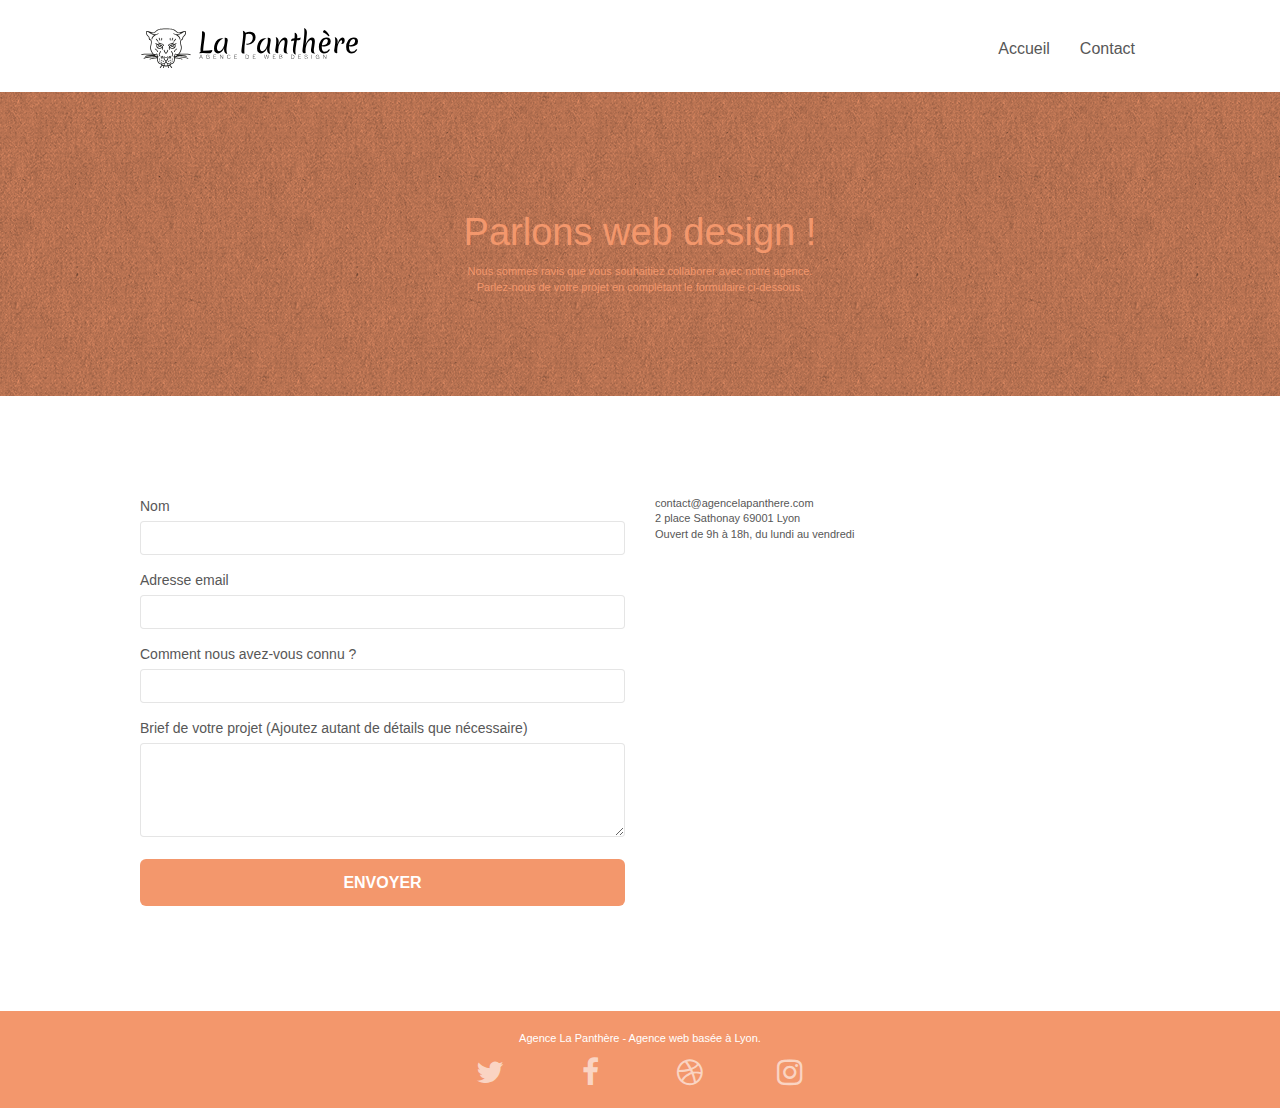
==== contact.html @ 91e783d3 "renamed page2 to contact, removed hidden text" ====
<!doctype html>
<html lang="fr">

<head>
	<meta charset="utf-8">
	<meta name="description"
		content="Page de contact de l'agence de web design La Panthère - Venez nous parler de votre projet !">
	<meta name="viewport" content="width=device-width, initial-scale=1.0, viewport-fit=cover">
	<link rel="shortcut icon" type="image/png" href="favicon.jpg">

	<link rel="stylesheet" type="text/css" href="./css/bootstrap.css">
	<link rel="stylesheet" type="text/css" href="style.css">
	<link rel="stylesheet" type="text/css" href="./css/font-awesome.css">
	<link rel="stylesheet" type="text/css" href="./css/et-line.css">


	<script src="./js/jquery-2.1.0.js"></script>
	<script src="./js/bootstrap.js"></script>
	<script src="./js/blocs.js"></script>
	<script src="./js/jqBootstrapValidation.js"></script>
	<script src="./js/formHandler.js"></script>
	<title>La Panthère - Contact</title>


	<!-- Analytics -->

	<!-- Analytics END -->

</head>

<body>
	<!-- Principal conteneur -->
	<div class="page-container">

		<!-- bloc-0 -->
		<header class="bloc bgc-white l-bloc " id="bloc-0">
			<div class="container bloc-sm">
				<nav class="navbar row">
					<div class="navbar-header">
						<a class="navbar-brand" href="index.html"><img src="img/agence-la-panthere-monochrome.svg"
								alt="atlanta web design logo" height="40" /></a>
						<button id="nav-toggle" type="button" class="ui-navbar-toggle navbar-toggle"
							data-toggle="collapse" data-target=".navbar-1">
							<span class="sr-only">Toggle navigation</span><span class="icon-bar"></span><span
								class="icon-bar"></span><span class="icon-bar"></span>
						</button>
					</div>
					<div class="collapse navbar-collapse navbar-1 special-dropdown-nav">
						<ul class="site-navigation nav navbar-nav">
							<li>
								<a href="index.html">Accueil</a>
							</li>
							<li>
							</li>
							<li>
								<a href="contact.html"> Contact</a>
							</li>
						</ul>
					</div>
				</nav>
			</div>
		</header>
		<!-- bloc-0 END -->

		<!-- bloc-6 -->
		<div class="bloc bg-dots-bg bg-repeat bgc-atomic-tangerine d-bloc bloc-bg-texture texture-paper" id="bloc-6">
			<div class="container bloc-lg">
				<div class="row">
					<div class="col-sm-12">
						<h1 class="text-center hero-bloc-text tc-white">
							Parlons web design !
						</h1>
						<p class="text-center mg-lg tc-white tight-width-whitespace">
							Nous sommes ravis que vous souhaitiez collaborer avec notre agence.<br>
							Parlez-nous de votre projet en complétant le formulaire ci-dessous.
						</p>
					</div>
				</div>
			</div>
		</div>
		<!-- bloc-6 END -->

		<!-- bloc-7 -->
		<div class="bloc bgc-white l-bloc" id="bloc-7">
			<div class="container bloc-lg">
				<div class="row">
					<div class="col-sm-6">
						<form id="form_1" novalidate success-msg="Your message has been sent."
							fail-msg="Sorry it seems that our mail server is not responding, Sorry for the inconvenience!">
							<div class="form-group">
								<label for="name">
									Nom
								</label>
								<input id="name" class="form-control" required />
							</div>
							<div class="form-group">
								<label for="email">
									Adresse email
								</label>
								<input id="email" class="form-control" type="email" required />
							</div>
							<div class="form-group">
								<label for="input_504">
									Comment nous avez-vous connu ?
								</label>
								<input class="form-control" type="email" required id="input_504" />
							</div>
							<div class="form-group">
								<label for="message">
									Brief de votre projet (Ajoutez autant de détails que nécessaire)<br>
								</label><textarea id="message" class="form-control" rows="4" cols="50"
									required></textarea>
							</div>
							<button class="bloc-button btn btn-lg btn-block cta-hero btn-atomic-tangerine"
								type="submit">
								Envoyer
							</button>
						</form>
					</div>
					<div class="col-sm-6">
						<p>
							contact@agencelapanthere.com<br>2 place Sathonay 69001 Lyon<br>Ouvert de 9h à 18h, du lundi
							au vendredi<br>
						</p>
					</div>
				</div>
			</div>
		</div>
		<!-- bloc-7 END -->

		<!-- ScrollToTop Button -->
		<a class="bloc-button btn btn-d scrollToTop" onclick="scrollToTarget('1')"><span
				class="fa fa-chevron-up"></span></a>
		<!-- ScrollToTop Button END-->


		<!-- Footer - bloc-8 -->
		<footer class="bloc bgc-atomic-tangerine d-bloc" id="bloc-8">
			<div class="container bloc-sm">
				<div class="row">
					<div class="col-sm-12">
						<p class="text-center white">
							Agence La Panthère - Agence web basée à Lyon.<br>
						</p>
						<nav class="row row-no-gutters social">
							<div class="col-sm-3">
								<div class="text-center">
									<a class="social" href="index.html" aria-label="Lien vers la page Twitter"><span
											class="fa fa-twitter icon-md"></span></a>
								</div>
							</div>
							<div class="col-sm-3">
								<div class="text-center">
									<a class="social" href="index.html" aria-label="Lien vers la page Facebook"><span
											class="fa fa-facebook icon-md"></span></a>
								</div>
							</div>
							<div class="col-sm-3">
								<div class="text-center">
									<a class="social" href="index.html" aria-label="Lien vers la page Dribble"><span
											class="fa fa-dribbble icon-md"></span></a>
								</div>
							</div>
							<div class="col-sm-3">
								<div class="text-center">
									<a class="social" href="index.html" aria-label="Lien vers la page Instagram"><span
											class="fa fa-instagram icon-md"></span></a>
								</div>
							</div>
						</nav>
					</div>
				</div>
			</div>
		</footer>
		<!-- Footer - bloc-8 END -->

	</div>
	<!-- Principal conteneur END -->


</body>

</html>
---- style.css ----
body {
    margin: 0;
    padding: 0;
    background: #FFF;
    overflow-x: hidden;
    -webkit-font-smoothing: antialiased;
    -moz-osx-font-smoothing: grayscale;
}

a,
button {
    transition: all .3s ease-in-out;
    outline: none!important;
}

a:hover {
    text-decoration: none;
    cursor: pointer;
}

#page-loading-blocs-notifaction {
    position: fixed;
    top: 0;
    bottom: 0;
    width: 100%;
    z-index: 100000;
    background: #FFFFFF url("img/pageload-spinner.gif") no-repeat center center;
}

.bloc {
    width: 100%;
    clear: both;
    background: 50% 50% no-repeat;
    padding: 0 50px;
    -webkit-background-size: cover;
    -moz-background-size: cover;
    -o-background-size: cover;
    background-size: cover;
    position: relative;
}

.bloc .container {
    padding-left: 0;
    padding-right: 0;
}

.bloc-lg {
    padding: 100px 50px;
}

.bloc-md {
    padding: 50px;
}

.bloc-sm {
    padding: 20px 50px;
}

.bg-center,
.bg-l-edge,
.bg-r-edge,
.bg-t-edge,
.bg-b-edge,
.bg-tl-edge,
.bg-bl-edge,
.bg-tr-edge,
.bg-br-edge,
.bg-repeat {
    -webkit-background-size: auto!important;
    -moz-background-size: auto!important;
    -o-background-size: auto!important;
    background-size: auto!important;
}

.bg-repeat {
    background: repeat;
}

.bg-t-edge {
    background: top no-repeat;
}

.bloc-bg-texture::before {
    content: "";
    background-size: 2px 2px;
    position: absolute;
    top: 0;
    bottom: 0;
    left: 0;
    right: 0;
}

.texture-paper::before {
    background: url("img/texture-paper.png");
    background-size: 280px 280px;
}

.b-parallax {
    background-attachment: fixed;
}

.d-bloc {
    color: rgba(255, 255, 255, .7);
}

.d-bloc button:hover {
    color: rgba(255, 255, 255, .9);
}

.d-bloc .icon-round,
.d-bloc .icon-square,
.d-bloc .icon-rounded,
.d-bloc .icon-semi-rounded-a,
.d-bloc .icon-semi-rounded-b {
    border-color: rgba(255, 255, 255, .9);
}

.d-bloc .divider-h span {
    border-color: rgba(255, 255, 255, .2);
}

.d-bloc .a-btn,
.d-bloc .navbar a,
.d-bloc .navbar-brand,
.d-bloc a .icon-sm,
.d-bloc a .icon-md,
.d-bloc a .icon-lg,
.d-bloc a .icon-xl,
.d-bloc h1 a,
.d-bloc h2 a,
.d-bloc h3 a,
.d-bloc h4 a,
.d-bloc h5 a,
.d-bloc h6 a,
.d-bloc p a {
    color: rgba(255, 255, 255, .6);
}

.d-bloc .a-btn:hover,
.d-bloc .navbar a:hover,
.d-bloc .navbar-brand:hover,
.d-bloc a:hover .icon-sm,
.d-bloc a:hover .icon-md,
.d-bloc a:hover .icon-lg,
.d-bloc a:hover .icon-xl,
.d-bloc h1 a:hover,
.d-bloc h2 a:hover,
.d-bloc h3 a:hover,
.d-bloc h4 a:hover,
.d-bloc h5 a:hover,
.d-bloc h6 a:hover,
.d-bloc p a:hover {
    color: rgba(255, 255, 255, 1);
}

.d-bloc .navbar-toggle .icon-bar {
    background: rgba(255, 255, 255, 1);
}

.d-bloc .btn-wire,
.d-bloc .btn-wire:hover {
    color: rgba(255, 255, 255, 1);
    border-color: rgba(255, 255, 255, 1);
}

.d-bloc .panel {
    color: rgba(0, 0, 0, .5);
}

.d-bloc .panel button:hover {
    color: rgba(0, 0, 0, .7);
}

.d-bloc .panel icon {
    border-color: rgba(0, 0, 0, .7);
}

.d-bloc .panel .divider-h span {
    border-color: rgba(0, 0, 0, .1);
}

.d-bloc .panel .a-btn {
    color: rgba(0, 0, 0, .6);
}

.d-bloc .panel .a-btn:hover {
    color: rgba(0, 0, 0, 1);
}

.d-bloc .panel .btn-wire,
.d-bloc .panel .btn-wire:hover {
    color: rgba(0, 0, 0, .7);
    border-color: rgba(0, 0, 0, .3);
}

.d-bloc .panel,
.l-bloc {
    color: rgba(0, 0, 0, .5);
}

.d-bloc .panel button:hover,
.l-bloc button:hover {
    color: rgba(0, 0, 0, .7);
}

.l-bloc .icon-round,
.l-bloc .icon-square,
.l-bloc .icon-rounded,
.l-bloc .icon-semi-rounded-a,
.l-bloc .icon-semi-rounded-b {
    border-color: rgba(0, 0, 0, .7);
}

.d-bloc .panel .divider-h span,
.l-bloc .divider-h span {
    border-color: rgba(0, 0, 0, .1);
}

.d-bloc .panel .a-btn,
.l-bloc .a-btn,
.l-bloc .navbar a,
.l-bloc .navbar-brand,
.l-bloc a .icon-sm,
.l-bloc a .icon-md,
.l-bloc a .icon-lg,
.l-bloc a .icon-xl,
.l-bloc h1 a,
.l-bloc h2 a,
.l-bloc h3 a,
.l-bloc h4 a,
.l-bloc h5 a,
.l-bloc h6 a,
.l-bloc p a {
    color: rgba(0, 0, 0, .6);
}

.d-bloc .panel .a-btn:hover,
.l-bloc .a-btn:hover,
.l-bloc .navbar a:hover,
.l-bloc .navbar-brand:hover,
.l-bloc a:hover .icon-sm,
.l-bloc a:hover .icon-md,
.l-bloc a:hover .icon-lg,
.l-bloc a:hover .icon-xl,
.l-bloc h1 a:hover,
.l-bloc h2 a:hover,
.l-bloc h3 a:hover,
.l-bloc h4 a:hover,
.l-bloc h5 a:hover,
.l-bloc h6 a:hover,
.l-bloc p a:hover {
    color: rgba(0, 0, 0, 1);
}

.l-bloc .navbar-toggle .icon-bar {
    color: rgba(0, 0, 0, .6);
}

.d-bloc .panel .btn-wire,
.d-bloc .panel .btn-wire:hover,
.l-bloc .btn-wire,
.l-bloc .btn-wire:hover {
    color: rgba(0, 0, 0, .7);
    border-color: rgba(0, 0, 0, .3);
}

.voffset {
    margin-top: 30px;
}

.voffset-lg {
    margin-top: 80px;
}

.row-no-gutters {
    margin-right: 0;
    margin-left: 0;
}

.row.row-no-gutters > [class^="col-"],
.row.row-no-gutters > [class*=" col-"] {
    padding-right: 0;
    padding-left: 0;
}

#bloc-1-hero h1 {
    font-size: 32px;
}

.navbar {
    margin-bottom: 0;
    z-index: 1;
}

.navbar-brand {
    height: auto;
    padding: 3px 15px;
    font-size: 25px;
    font-weight: normal;
    font-weight: 600;
    line-height: 44px;
}

.navbar-brand img {
    max-height: 200px;
    margin: 0 5px 0 0;
    display: inline;
}

.navbar-brand img[src$=svg] {
    min-width: 100px;
}

.nav-center .navbar-brand img {
    margin: 0;
}

.navbar .nav {
    padding-top: 2px;
    margin-right: -16px;
    float: right;
    z-index: 1;
}

.nav > li {
    float: left;
    margin-top: 4px;
    font-size: 16px;
}

.navbar-nav .open .dropdown-menu > li > a {
    text-align: inherit;
}

.nav > li a:hover,
.nav > li a:focus {
    background: transparent;
}

.navbar-toggle {
    margin: 10px 10px 0 0;
    border: 0px;
}

.navbar-toggle:hover {
    background: transparent!important;
}

.navbar-toggle .icon-bar {
    background-color: rgba(0, 0, 0, .5);
    width: 26px;
}

.nav-invert .navbar .nav {
    float: left;
}

.nav-invert .navbar-header,
.nav-invert .navbar-brand {
    float: right;
    position: relative;
    z-index: 2;
}

@media (min-width: 768px) {
    .site-navigation {
        position: absolute;
        top: 50%;
        right: 20px;
        transform: translate(0, -50%);
        -webkit-transform: translateY(-50%);
    }
    .nav > li .dropdown-menu a,
    .nav > li .dropdown-menu a:hover {
        color: #484848;
    }
    .nav-invert .site-navigation {
        left: 0;
        right: 0;
    }
    .nav-center {
        text-align: center;
    }
    .nav-center .navbar-header {
        width: 100%;
    }
    .nav-center .navbar-header,
    .nav-center .navbar-brand,
    .nav-center .nav > li {
        float: none;
        display: inline-block;
    }
    .nav-center .site-navigation {
        position: relative;
        width: 100%;
        right: 0;
        margin-right: 0px;
        margin-top: 20px;
    }
    .nav-center.mini-nav .navbar-toggle {
        float: none;
        margin: 10px auto 0;
    }
}

.nav > li > .dropdown a {
    background: none!important;
    display: block;
    padding: 14px 15px;
}

nav .caret {
    margin: 0 5px;
}

.dropdown-menu .dropdown-menu {
    top: -8px;
    left: 100%;
}

.dropdown-menu .dropmenu-flow-right {
    top: 100%;
    left: 0;
    margin-left: -1px;
    border-top-left-radius: 0;
    border-top-right-radius: 0;
}

.dropdown-menu .dropdown span {
    border: 4px solid black;
    border-top-color: transparent;
    border-right-color: transparent;
    border-bottom-color: transparent;
    margin: 6px -5px 0 0!important;
    float: right;
}

.mg-md {
    margin-top: 10px;
    margin-bottom: 20px;
}

.mg-lg {
    margin-top: 10px;
    margin-bottom: 40px;
}

.btn {
    margin: 0 5px 5px 0;
}

.btn.pull-right {
    margin: 0 0 5px 5px;
}

.btn-d,
.btn-d:hover,
.btn-d:focus {
    color: #FFF;
    background: rgba(0, 0, 0, .3);
}

button {
    outline: none!important;
}

.btn-rd {
    border-radius: 40px;
}

.btn-clean {
    border: 1px solid rgba(0, 0, 0, .08);
    border-bottom-color: rgba(0, 0, 0, .1);
    text-shadow: 0 1px 0 rgba(0, 0, 1, .1);
    box-shadow: 0 1px 3px rgba(0, 0, 1, .25), inset 0 1px 0 0 rgba(255, 255, 255, .15);
}

.icon-md {
    font-size: 30px!important;
}

.icon-lg {
    font-size: 60px!important;
}

.sm-shadow {
    text-shadow: 0 1px 2px rgba(0, 0, 0, .3);
}

.panel-sq,
.panel-sq .panel-heading,
.panel-sq .panel-footer {
    border-radius: 0;
}

.panel-rd {
    border-radius: 30px;
}

.panel-rd .panel-heading {
    border-radius: 29px 29px 0 0;
}

.panel-rd .panel-footer {
    border-radius: 0 0 29px 29px;
}

.form-control {
    border-color: rgba(0, 0, 0, .1);
    box-shadow: none;
}

.scrollToTop {
    width: 40px;
    height: 40px;
    position: fixed;
    bottom: 20px;
    right: 20px;
    opacity: 0;
    z-index: 500;
    transition: all .3s ease-in-out;
}

.scrollToTop span {
    margin-top: 6px;
}

.showScrollTop {
    font-size: 14px;
    opacity: 1;
}

a[data-lightbox] {
    position: relative;
    display: block;
    text-align: center;
}

a[data-lightbox]:hover::before {
    content: "+";
    font-family: "HelveticaNeue-Light", "Helvetica Neue Light", "Helvetica Neue", Helvetica, Arial;
    font-size: 32px;
    width: 50px;
    height: 50px;
    margin-left: -25px;
    border-radius: 50%;
    background: rgba(0, 0, 0, .6);
    color: #FFF;
    font-weight: 100;
    z-index: 1;
    position: absolute;
    top: 50%;
    transform: translateY(-50%);
    -webkit-transform: translateY(-50%);
}

a[data-lightbox]:hover img {
    opacity: 0.6;
    -webkit-animation-fill-mode: none;
    animation-fill-mode: none;
}

#lightbox-modal {
    display: flex;
    align-items: center;
}

#lightbox-modal .modal-dialog {
    width: 90%;
    max-width: 900px;
    margin: 0 auto 0;
}

#lightbox-modal .modal-dialog img {
    max-height: 90vh;
    margin: 0 auto;
}

.lightbox-caption {
    padding: 20px;
    color: #FFF;
    background: rgba(0, 0, 0, .5);
    position: absolute;
    left: 15px;
    right: 15px;
    bottom: 5px;
}

.close-lightbox {
    color: #FFF;
    font-size: 30px;
    position: absolute;
    top: 20px;
    right: 20px;
    z-index: 20;
    background: rgba(0, 0, 0, .5);
    border: none;
    line-height: 30px;
    padding: 0 9px 5px;
    opacity: 0.3;
}

.close-lightbox:hover,
.next-lightbox:hover,
.prev-lightbox:hover {
    opacity: 1.0;
    color: #FFF;
}

.next-lightbox,
.prev-lightbox {
    font-size: 20px;
    color: rgba(255, 255, 255, .9);
    background: rgba(0, 0, 0, .5);
    transition: all .2s ease-in-out;
    position: absolute;
    top: 45%;
    z-index: 1;
    opacity: 0.4;
}

.next-lightbox {
    padding: 6px 8px 1px 13px;
    right: 25px;
}

.prev-lightbox {
    padding: 6px 13px 1px 10px;
    left: 25px;
}

.snapshot-lb .modal-body {
    padding-bottom: 45px;
}

.snapshot-lb .lightbox-caption {
    padding: 0;
    color: rgba(0, 0, 0, .5);
    background: none;
}

h1,
h2,
h3,
h4,
h5,
h6,
p,
label,
.btn,
a {
    font-family: "helvetica";
    font-weight: 400;
    color: #575757!important;
}

.container {
    max-width: 1000px;
}

.hero-bloc-text {
    font-size: 38px;
}

.hero-bloc-text-sub {
    font-size: 36px;
}

.statement-bloc-text {
    line-height: 26px;
    font-style: italic;
    font-size: 20px;
    text-align: center;
    font-weight: lighter;
    max-width: 520px;
    margin: auto auto auto auto;
}

p {
    font-size: 11px;
}

.tight-width-whitespace {
    max-width: 600px;
    margin: auto auto auto auto;
}

.h1 {
    font-size: 20px;
    font-family: "Open Sans";
}

.cta-hero {
    margin-top: 22px;
    color: #FFFFFF!important;
    text-transform: uppercase;
    padding: 12px 28px 12px 28px;
    font-size: 16px;
    font-weight: 700;
}

.social {
    max-width: 400px;
    margin: auto auto auto auto;
}

h2 {
    font-size: 22px;
    line-height: 1.4em;
}

h3 {
    font-size: 15px;
    text-transform: uppercase;
    font-weight: 700;
    color: #333333!important;
}

.med-width-whitespace {
    max-width: 800px;
    margin: auto auto auto auto;
    box-shadow: 0px 0px 0px #000000;
}

h1 {
    color: #333333!important;
}

h4 {
    color: #333333!important;
}

.icons {
    margin-bottom: 14px;
    margin-top: 24px;
}

.white {
    color: #FFFFFF!important;
}

.portfolio-thumb {
    margin-bottom: 24px;
}

.portfolio-row {
    margin-bottom: 44px;
    margin-top: 50px;
}

.avatar {
    box-shadow: 0px 4px 9px rgba(0, 0, 0, 0.3);
}

.black-background {
    background-color: rgba(165, 147, 99, 0.7);
    padding: 40px 40px 40px 40px;
}

.bold-link {
    font-weight: 900;
    text-decoration: underline!important;
}

.bgc-white {
    background-color: #FFFFFF;
}

.bgc-dark-slate-blue {
    background-color: #364577;
}

.bgc-atomic-tangerine {
    background-color: #F3976C;
}

.tc-white {
    color: #F3976C!important;
}

.btn-atomic-tangerine {
    background: #F3976C;
    color: #FFFFFF!important;
}

.btn-atomic-tangerine:hover {
    background: #c27956!important;
    color: #FFFFFF!important;
}

.ltc-white {
    color: #FFFFFF!important;
}

.ltc-white:hover {
    color: #cccccc!important;
}

.ltc-atomic-tangerine {
    color: #F3976C!important;
}

.ltc-atomic-tangerine:hover {
    color: #c27956!important;
}

.icon-dark-slate-blue {
    color: #364577!important;
    border-color: #364577!important;
}

.bg-dots-bg {
    background-image: url("img/dots-bg.png");
}

.bg-lines-h2-bg {
    background-image: url("img/lines-h2-bg.png");
}

.bg-banniere {
    background-image: url("img/agence-la-panthere.jpg");
}

.bg-presentation {
    background-image: url("img/image-de-presentation.bmp");
}

@media (max-width: 1024px) {
    .bloc {
        padding-left: 20px;
        padding-right: 20px;
    }
    .bloc.full-width-bloc,
    .bloc-tile-2.full-width-bloc .container,
    .bloc-tile-3.full-width-bloc .container,
    .bloc-tile-4.full-width-bloc .container {
        padding-left: 0;
        padding-right: 0;
    }
}

@media (max-width: 992px) and (min-width: 768px) {
    .navbar .nav {
        max-width: 80%
    }
    .nav-center.navbar .nav {
        max-width: 100%
    }
}

@media only screen and (min-device-width: 768px) and (max-device-width: 1024px) and (orientation: landscape) {
    .b-parallax {
        background-attachment: scroll;
    }
}

@media only screen and (min-device-width: 1024px) and (max-device-width: 1366px) and (-webkit-min-device-pixel-ratio: 1.5) {
    .b-parallax {
        background-attachment: scroll;
    }
}

@media (max-width: 991px) {
    .container {
        width: 100%;
    }
    .b-parallax {
        background-attachment: scroll;
    }
    .page-container,
    #hero-bloc {
        overflow-x: hidden;
        position: relative;
    }
    .bloc {
        padding-left: constant(safe-area-inset-left);
        padding-right: constant(safe-area-inset-right);
    }
    .bloc-group,
    .bloc-group .bloc {
        display: block;
        width: 100%;
    }
    .bloc-fill-screen .fill-bloc-top-edge,
    .bloc-fill-screen .fill-bloc-bottom-edge {
        padding: 0 20px;
        padding-left: constant(safe-area-inset-left);
        padding-right: constant(safe-area-inset-right);
    }
}

@media (max-width: 767px) {
    .page-container {
        overflow-x: hidden;
        position: relative;
    }
    h1,
    h2,
    h3,
    h4,
    h5,
    h6,
    p,
    #disqus_thread {
        padding-left: 10px!important;
        padding-right: 10px!important;
    }
    .b-parallax {
        background-attachment: scroll;
    }
    .navbar .nav {
        padding-top: 0;
        border-top: 1px solid rgba(0, 0, 0, .2);
        float: none!important;
    }
    .navbar.row {
        margin-left: 0;
        margin-right: 0;
    }
    .site-navigation {
        position: inherit;
        transform: none;
        -webkit-transform: none;
        -ms-transform: none;
    }
    .nav > li {
        margin-top: 0;
        border-bottom: 1px solid rgba(0, 0, 0, .1);
        background: rgba(0, 0, 0, .05);
        text-align: left;
        padding-left: 15px;
        width: 100%;
    }
    .nav > li:hover {
        background: rgba(0, 0, 0, .08);
    }
    .dropdown .dropdown a .caret {
        float: none;
        margin: 5px 0 0 10px!important;
        border: 4px solid black;
        border-bottom-color: transparent;
        border-right-color: transparent;
        border-left-color: transparent;
    }
    #hero-bloc .navbar .nav {
        background: rgba(0, 0, 0, .8);
    }
    #hero-bloc .navbar .nav a {
        color: rgba(255, 255, 255, .6);
    }
    .hero {
        padding: 50px 0;
    }
    .hero-nav {
        left: -1px;
        right: -1px;
    }
    .navbar-collapse {
        padding: 0;
        overflow-x: hidden;
        -webkit-box-shadow: none;
        box-shadow: none;
    }
    .navbar-brand img {
        max-height: 40px;
        width: auto;
    }
    .nav-invert .navbar-header {
        float: none;
        width: 100%;
    }
    .nav-invert .navbar-toggle {
        float: left;
        margin-left: 10px;
    }
    .bloc {
        padding-left: 0;
        padding-right: 0;
    }
    .bloc-xxl,
    .bloc-xl,
    .bloc-lg {
        padding: 40px 0;
    }
    .bloc-sm,
    .bloc-md {
        padding-left: 0;
        padding-right: 0;
    }
    .bloc-tile-2 .container,
    .bloc-tile-3 .container,
    .bloc-tile-4 .container,
    .bloc-fill-screen .fill-bloc-top-edge,
    .bloc-fill-screen .fill-bloc-bottom-edge {
        padding-left: 0;
        padding-right: 0;
    }
    .a-block {
        padding: 0 10px;
    }
    .btn-dwn {
        display: none;
    }
    .voffset {
        margin-top: 5px;
    }
    .voffset-md {
        margin-top: 20px;
    }
    .voffset-lg {
        margin-top: 30px;
    }
    form {
        padding: 5px;
    }
    .close-lightbox {
        display: inline-block;
    }
    .blocsapp-device-iphone5 {
        background-size: 216px 425px;
        padding-top: 60px;
        width: 216px;
        height: 425px;
    }
    .blocsapp-device-iphone5 img {
        width: 180px;
        height: 320px;
    }
}

@media (max-width: 400px) {
    .bloc {
        padding-left: 0;
        padding-right: 0;
    }
}

@media (max-width: 767px) {
    .bloc-mob-center-text {
        text-align: center;
    }
}
---- css/et-line.css ----
@font-face {
    font-family: et-line;
    src: url(../fonts/et-line.eot);
    src: url(../fonts/et-line.eot?#iefix) format('embedded-opentype'), url(../fonts/et-line.woff) format('woff'), url(../fonts/et-line.ttf) format('truetype'), url(../fonts/et-line.svg#et-line) format('svg');
    font-weight: 400;
    font-style: normal
}

.et-icon-adjustments,
.et-icon-alarmclock,
.et-icon-anchor,
.et-icon-aperture,
.et-icon-attachment,
.et-icon-bargraph,
.et-icon-basket,
.et-icon-beaker,
.et-icon-bike,
.et-icon-book-open,
.et-icon-briefcase,
.et-icon-browser,
.et-icon-calendar,
.et-icon-camera,
.et-icon-caution,
.et-icon-chat,
.et-icon-circle-compass,
.et-icon-clipboard,
.et-icon-clock,
.et-icon-cloud,
.et-icon-compass,
.et-icon-desktop,
.et-icon-dial,
.et-icon-document,
.et-icon-documents,
.et-icon-download,
.et-icon-dribbble,
.et-icon-edit,
.et-icon-envelope,
.et-icon-expand,
.et-icon-facebook,
.et-icon-flag,
.et-icon-focus,
.et-icon-gears,
.et-icon-genius,
.et-icon-gift,
.et-icon-global,
.et-icon-globe,
.et-icon-googleplus,
.et-icon-grid,
.et-icon-happy,
.et-icon-hazardous,
.et-icon-heart,
.et-icon-hotairballoon,
.et-icon-hourglass,
.et-icon-key,
.et-icon-laptop,
.et-icon-layers,
.et-icon-lifesaver,
.et-icon-lightbulb,
.et-icon-linegraph,
.et-icon-linkedin,
.et-icon-lock,
.et-icon-magnifying-glass,
.et-icon-map,
.et-icon-map-pin,
.et-icon-megaphone,
.et-icon-mic,
.et-icon-mobile,
.et-icon-newspaper,
.et-icon-notebook,
.et-icon-paintbrush,
.et-icon-paperclip,
.et-icon-pencil,
.et-icon-phone,
.et-icon-picture,
.et-icon-pictures,
.et-icon-piechart,
.et-icon-presentation,
.et-icon-pricetags,
.et-icon-printer,
.et-icon-profile-female,
.et-icon-profile-male,
.et-icon-puzzle,
.et-icon-quote,
.et-icon-recycle,
.et-icon-refresh,
.et-icon-ribbon,
.et-icon-rss,
.et-icon-sad,
.et-icon-scissors,
.et-icon-scope,
.et-icon-search,
.et-icon-shield,
.et-icon-speedometer,
.et-icon-strategy,
.et-icon-streetsign,
.et-icon-tablet,
.et-icon-target,
.et-icon-telescope,
.et-icon-toolbox,
.et-icon-tools,
.et-icon-tools-2,
.et-icon-trophy,
.et-icon-tumblr,
.et-icon-twitter,
.et-icon-upload,
.et-icon-video,
.et-icon-wallet,
.et-icon-wine {
    font-family: et-line;
    speak: none;
    font-style: normal;
    font-weight: 400;
    font-variant: normal;
    text-transform: none;
    line-height: 1;
    -webkit-font-smoothing: antialiased;
    -moz-osx-font-smoothing: grayscale;
    display: inline-block
}

.et-icon-mobile:before {
    content: "\e000"
}

.et-icon-laptop:before {
    content: "\e001"
}

.et-icon-desktop:before {
    content: "\e002"
}

.et-icon-tablet:before {
    content: "\e003"
}

.et-icon-phone:before {
    content: "\e004"
}

.et-icon-document:before {
    content: "\e005"
}

.et-icon-documents:before {
    content: "\e006"
}

.et-icon-search:before {
    content: "\e007"
}

.et-icon-clipboard:before {
    content: "\e008"
}

.et-icon-newspaper:before {
    content: "\e009"
}

.et-icon-notebook:before {
    content: "\e00a"
}

.et-icon-book-open:before {
    content: "\e00b"
}

.et-icon-browser:before {
    content: "\e00c"
}

.et-icon-calendar:before {
    content: "\e00d"
}

.et-icon-presentation:before {
    content: "\e00e"
}

.et-icon-picture:before {
    content: "\e00f"
}

.et-icon-pictures:before {
    content: "\e010"
}

.et-icon-video:before {
    content: "\e011"
}

.et-icon-camera:before {
    content: "\e012"
}

.et-icon-printer:before {
    content: "\e013"
}

.et-icon-toolbox:before {
    content: "\e014"
}

.et-icon-briefcase:before {
    content: "\e015"
}

.et-icon-wallet:before {
    content: "\e016"
}

.et-icon-gift:before {
    content: "\e017"
}

.et-icon-bargraph:before {
    content: "\e018"
}

.et-icon-grid:before {
    content: "\e019"
}

.et-icon-expand:before {
    content: "\e01a"
}

.et-icon-focus:before {
    content: "\e01b"
}

.et-icon-edit:before {
    content: "\e01c"
}

.et-icon-adjustments:before {
    content: "\e01d"
}

.et-icon-ribbon:before {
    content: "\e01e"
}

.et-icon-hourglass:before {
    content: "\e01f"
}

.et-icon-lock:before {
    content: "\e020"
}

.et-icon-megaphone:before {
    content: "\e021"
}

.et-icon-shield:before {
    content: "\e022"
}

.et-icon-trophy:before {
    content: "\e023"
}

.et-icon-flag:before {
    content: "\e024"
}

.et-icon-map:before {
    content: "\e025"
}

.et-icon-puzzle:before {
    content: "\e026"
}

.et-icon-basket:before {
    content: "\e027"
}

.et-icon-envelope:before {
    content: "\e028"
}

.et-icon-streetsign:before {
    content: "\e029"
}

.et-icon-telescope:before {
    content: "\e02a"
}

.et-icon-gears:before {
    content: "\e02b"
}

.et-icon-key:before {
    content: "\e02c"
}

.et-icon-paperclip:before {
    content: "\e02d"
}

.et-icon-attachment:before {
    content: "\e02e"
}

.et-icon-pricetags:before {
    content: "\e02f"
}

.et-icon-lightbulb:before {
    content: "\e030"
}

.et-icon-layers:before {
    content: "\e031"
}

.et-icon-pencil:before {
    content: "\e032"
}

.et-icon-tools:before {
    content: "\e033"
}

.et-icon-tools-2:before {
    content: "\e034"
}

.et-icon-scissors:before {
    content: "\e035"
}

.et-icon-paintbrush:before {
    content: "\e036"
}

.et-icon-magnifying-glass:before {
    content: "\e037"
}

.et-icon-circle-compass:before {
    content: "\e038"
}

.et-icon-linegraph:before {
    content: "\e039"
}

.et-icon-mic:before {
    content: "\e03a"
}

.et-icon-strategy:before {
    content: "\e03b"
}

.et-icon-beaker:before {
    content: "\e03c"
}

.et-icon-caution:before {
    content: "\e03d"
}

.et-icon-recycle:before {
    content: "\e03e"
}

.et-icon-anchor:before {
    content: "\e03f"
}

.et-icon-profile-male:before {
    content: "\e040"
}

.et-icon-profile-female:before {
    content: "\e041"
}

.et-icon-bike:before {
    content: "\e042"
}

.et-icon-wine:before {
    content: "\e043"
}

.et-icon-hotairballoon:before {
    content: "\e044"
}

.et-icon-globe:before {
    content: "\e045"
}

.et-icon-genius:before {
    content: "\e046"
}

.et-icon-map-pin:before {
    content: "\e047"
}

.et-icon-dial:before {
    content: "\e048"
}

.et-icon-chat:before {
    content: "\e049"
}

.et-icon-heart:before {
    content: "\e04a"
}

.et-icon-cloud:before {
    content: "\e04b"
}

.et-icon-upload:before {
    content: "\e04c"
}

.et-icon-download:before {
    content: "\e04d"
}

.et-icon-target:before {
    content: "\e04e"
}

.et-icon-hazardous:before {
    content: "\e04f"
}

.et-icon-piechart:before {
    content: "\e050"
}

.et-icon-speedometer:before {
    content: "\e051"
}

.et-icon-global:before {
    content: "\e052"
}

.et-icon-compass:before {
    content: "\e053"
}

.et-icon-lifesaver:before {
    content: "\e054"
}

.et-icon-clock:before {
    content: "\e055"
}

.et-icon-aperture:before {
    content: "\e056"
}

.et-icon-quote:before {
    content: "\e057"
}

.et-icon-scope:before {
    content: "\e058"
}

.et-icon-alarmclock:before {
    content: "\e059"
}

.et-icon-refresh:before {
    content: "\e05a"
}

.et-icon-happy:before {
    content: "\e05b"
}

.et-icon-sad:before {
    content: "\e05c"
}

.et-icon-facebook:before {
    content: "\e05d"
}

.et-icon-twitter:before {
    content: "\e05e"
}

.et-icon-googleplus:before {
    content: "\e05f"
}

.et-icon-rss:before {
    content: "\e060"
}

.et-icon-tumblr:before {
    content: "\e061"
}

.et-icon-linkedin:before {
    content: "\e062"
}

.et-icon-dribbble:before {
    content: "\e063"
}
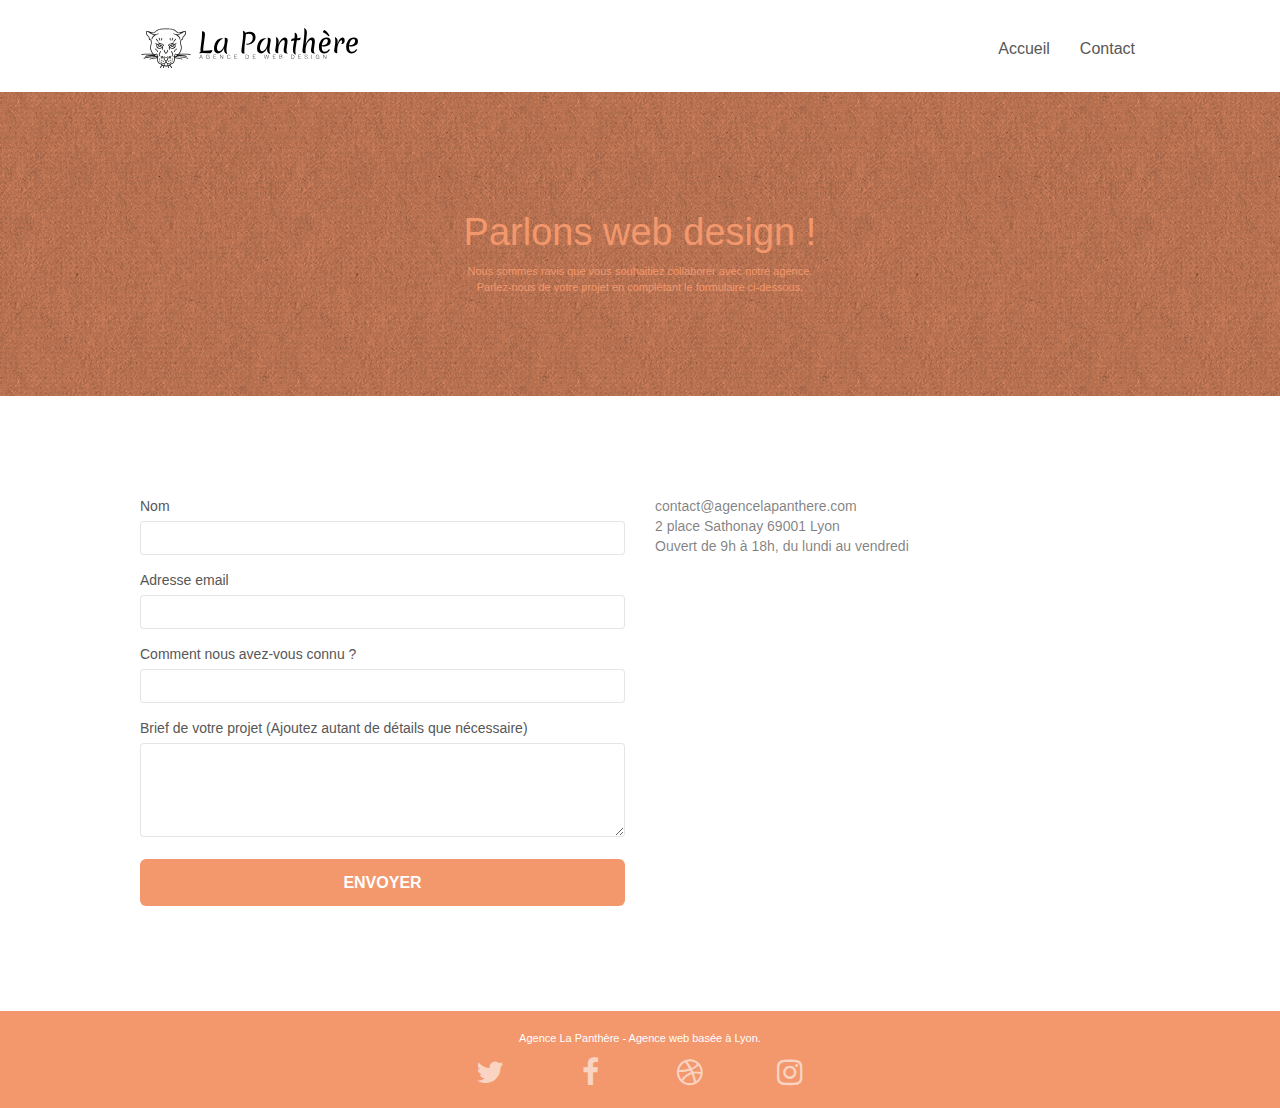
==== commit 8c4ee357: "Replaced imgs containing txt with actual txt, moved scripts to bottom of body" ====
--- a/contact.html
+++ b/contact.html
@@ -13,12 +13,6 @@
 	<link rel="stylesheet" type="text/css" href="./css/font-awesome.css">
 	<link rel="stylesheet" type="text/css" href="./css/et-line.css">
 
-
-	<script src="./js/jquery-2.1.0.js"></script>
-	<script src="./js/bootstrap.js"></script>
-	<script src="./js/blocs.js"></script>
-	<script src="./js/jqBootstrapValidation.js"></script>
-	<script src="./js/formHandler.js"></script>
 	<title>La Panthère - Contact</title>
 
 
@@ -35,17 +29,17 @@
 		<!-- bloc-0 -->
 		<header class="bloc bgc-white l-bloc " id="bloc-0">
 			<div class="container bloc-sm">
-				<nav class="navbar row">
+				<div class="navbar row">
 					<div class="navbar-header">
 						<a class="navbar-brand" href="index.html"><img src="img/agence-la-panthere-monochrome.svg"
-								alt="atlanta web design logo" height="40" /></a>
+								alt="Logo et nom de l'agence 'La Panthère'" height="40" /></a>
 						<button id="nav-toggle" type="button" class="ui-navbar-toggle navbar-toggle"
 							data-toggle="collapse" data-target=".navbar-1">
 							<span class="sr-only">Toggle navigation</span><span class="icon-bar"></span><span
 								class="icon-bar"></span><span class="icon-bar"></span>
 						</button>
 					</div>
-					<div class="collapse navbar-collapse navbar-1 special-dropdown-nav">
+					<nav class="collapse navbar-collapse navbar-1 special-dropdown-nav">
 						<ul class="site-navigation nav navbar-nav">
 							<li>
 								<a href="index.html">Accueil</a>
@@ -56,78 +50,79 @@
 								<a href="contact.html"> Contact</a>
 							</li>
 						</ul>
-					</div>
-				</nav>
+					</nav>
+				</div>
 			</div>
 		</header>
 		<!-- bloc-0 END -->
-
-		<!-- bloc-6 -->
-		<div class="bloc bg-dots-bg bg-repeat bgc-atomic-tangerine d-bloc bloc-bg-texture texture-paper" id="bloc-6">
-			<div class="container bloc-lg">
-				<div class="row">
-					<div class="col-sm-12">
-						<h1 class="text-center hero-bloc-text tc-white">
-							Parlons web design !
-						</h1>
-						<p class="text-center mg-lg tc-white tight-width-whitespace">
-							Nous sommes ravis que vous souhaitiez collaborer avec notre agence.<br>
-							Parlez-nous de votre projet en complétant le formulaire ci-dessous.
-						</p>
+		<main>
+			<!-- bloc-6 -->
+			<section class="bloc bg-dots-bg bg-repeat bgc-atomic-tangerine d-bloc bloc-bg-texture texture-paper"
+				id="bloc-6">
+				<div class="container bloc-lg">
+					<div class="row">
+						<div class="col-sm-12">
+							<h1 class="text-center hero-bloc-text tc-white">
+								Parlons web design !
+							</h1>
+							<p class="text-center mg-lg tc-white tight-width-whitespace">
+								Nous sommes ravis que vous souhaitiez collaborer avec notre agence.<br>
+								Parlez-nous de votre projet en complétant le formulaire ci-dessous.
+							</p>
+						</div>
 					</div>
 				</div>
-			</div>
-		</div>
-		<!-- bloc-6 END -->
+			</section>
+			<!-- bloc-6 END -->
 
-		<!-- bloc-7 -->
-		<div class="bloc bgc-white l-bloc" id="bloc-7">
-			<div class="container bloc-lg">
-				<div class="row">
-					<div class="col-sm-6">
-						<form id="form_1" novalidate success-msg="Your message has been sent."
-							fail-msg="Sorry it seems that our mail server is not responding, Sorry for the inconvenience!">
-							<div class="form-group">
-								<label for="name">
-									Nom
-								</label>
-								<input id="name" class="form-control" required />
-							</div>
-							<div class="form-group">
-								<label for="email">
-									Adresse email
-								</label>
-								<input id="email" class="form-control" type="email" required />
-							</div>
-							<div class="form-group">
-								<label for="input_504">
-									Comment nous avez-vous connu ?
-								</label>
-								<input class="form-control" type="email" required id="input_504" />
-							</div>
-							<div class="form-group">
-								<label for="message">
-									Brief de votre projet (Ajoutez autant de détails que nécessaire)<br>
-								</label><textarea id="message" class="form-control" rows="4" cols="50"
-									required></textarea>
-							</div>
-							<button class="bloc-button btn btn-lg btn-block cta-hero btn-atomic-tangerine"
-								type="submit">
-								Envoyer
-							</button>
-						</form>
-					</div>
-					<div class="col-sm-6">
-						<p>
-							contact@agencelapanthere.com<br>2 place Sathonay 69001 Lyon<br>Ouvert de 9h à 18h, du lundi
-							au vendredi<br>
-						</p>
+			<!-- bloc-7 -->
+			<section class="bloc bgc-white l-bloc" id="bloc-7">
+				<div class="container bloc-lg">
+					<div class="row">
+						<div class="col-sm-6">
+							<form id="form_1" novalidate>
+								<div class="form-group">
+									<label for="name">
+										Nom
+									</label>
+									<input id="name" class="form-control" required />
+								</div>
+								<div class="form-group">
+									<label for="email">
+										Adresse email
+									</label>
+									<input id="email" class="form-control" type="email" required />
+								</div>
+								<div class="form-group">
+									<label for="input_504">
+										Comment nous avez-vous connu ?
+									</label>
+									<input class="form-control" type="email" required id="input_504" />
+								</div>
+								<div class="form-group">
+									<label for="message">
+										Brief de votre projet (Ajoutez autant de détails que nécessaire)<br>
+									</label><textarea id="message" class="form-control" rows="4" cols="50"
+										required></textarea>
+								</div>
+								<button class="bloc-button btn btn-lg btn-block cta-hero btn-atomic-tangerine"
+									type="submit">
+									Envoyer
+								</button>
+							</form>
+						</div>
+						<div class="col-sm-6">
+							<address>
+								contact@agencelapanthere.com<br>2 place Sathonay 69001 Lyon<br>Ouvert de 9h à 18h, du
+								lundi
+								au vendredi<br>
+							</address>
+						</div>
 					</div>
 				</div>
-			</div>
-		</div>
-		<!-- bloc-7 END -->
-
+			</section>
+			<!-- bloc-7 END -->
+		</main>
 		<!-- ScrollToTop Button -->
 		<a class="bloc-button btn btn-d scrollToTop" onclick="scrollToTarget('1')"><span
 				class="fa fa-chevron-up"></span></a>
@@ -178,6 +173,12 @@
 	<!-- Principal conteneur END -->
 
 
+	<script src="./js/jquery-2.1.0.js"></script>
+	<script src="./js/bootstrap.js"></script>
+	<script src="./js/blocs.js"></script>
+	<script src="./js/jqBootstrapValidation.js"></script>
+	<script src="./js/formHandler.js"></script>
+
 </body>
 
 </html>--- a/style.css
+++ b/style.css
@@ -10,7 +10,7 @@
 a,
 button {
     transition: all .3s ease-in-out;
-    outline: none!important;
+    outline: none !important;
 }
 
 a:hover {
@@ -66,10 +66,10 @@
 .bg-tr-edge,
 .bg-br-edge,
 .bg-repeat {
-    -webkit-background-size: auto!important;
-    -moz-background-size: auto!important;
-    -o-background-size: auto!important;
-    background-size: auto!important;
+    -webkit-background-size: auto !important;
+    -moz-background-size: auto !important;
+    -o-background-size: auto !important;
+    background-size: auto !important;
 }
 
 .bg-repeat {
@@ -277,8 +277,8 @@
     margin-left: 0;
 }
 
-.row.row-no-gutters > [class^="col-"],
-.row.row-no-gutters > [class*=" col-"] {
+.row.row-no-gutters>[class^="col-"],
+.row.row-no-gutters>[class*=" col-"] {
     padding-right: 0;
     padding-left: 0;
 }
@@ -322,18 +322,18 @@
     z-index: 1;
 }
 
-.nav > li {
+.nav>li {
     float: left;
     margin-top: 4px;
     font-size: 16px;
 }
 
-.navbar-nav .open .dropdown-menu > li > a {
+.navbar-nav .open .dropdown-menu>li>a {
     text-align: inherit;
 }
 
-.nav > li a:hover,
-.nav > li a:focus {
+.nav>li a:hover,
+.nav>li a:focus {
     background: transparent;
 }
 
@@ -343,7 +343,7 @@
 }
 
 .navbar-toggle:hover {
-    background: transparent!important;
+    background: transparent !important;
 }
 
 .navbar-toggle .icon-bar {
@@ -370,26 +370,32 @@
         transform: translate(0, -50%);
         -webkit-transform: translateY(-50%);
     }
-    .nav > li .dropdown-menu a,
-    .nav > li .dropdown-menu a:hover {
+
+    .nav>li .dropdown-menu a,
+    .nav>li .dropdown-menu a:hover {
         color: #484848;
     }
+
     .nav-invert .site-navigation {
         left: 0;
         right: 0;
     }
+
     .nav-center {
         text-align: center;
     }
+
     .nav-center .navbar-header {
         width: 100%;
     }
+
     .nav-center .navbar-header,
     .nav-center .navbar-brand,
-    .nav-center .nav > li {
+    .nav-center .nav>li {
         float: none;
         display: inline-block;
     }
+
     .nav-center .site-navigation {
         position: relative;
         width: 100%;
@@ -397,14 +403,15 @@
         margin-right: 0px;
         margin-top: 20px;
     }
+
     .nav-center.mini-nav .navbar-toggle {
         float: none;
         margin: 10px auto 0;
     }
 }
 
-.nav > li > .dropdown a {
-    background: none!important;
+.nav>li>.dropdown a {
+    background: none !important;
     display: block;
     padding: 14px 15px;
 }
@@ -431,7 +438,7 @@
     border-top-color: transparent;
     border-right-color: transparent;
     border-bottom-color: transparent;
-    margin: 6px -5px 0 0!important;
+    margin: 6px -5px 0 0 !important;
     float: right;
 }
 
@@ -461,7 +468,7 @@
 }
 
 button {
-    outline: none!important;
+    outline: none !important;
 }
 
 .btn-rd {
@@ -476,11 +483,11 @@
 }
 
 .icon-md {
-    font-size: 30px!important;
+    font-size: 30px !important;
 }
 
 .icon-lg {
-    font-size: 60px!important;
+    font-size: 60px !important;
 }
 
 .sm-shadow {
@@ -651,7 +658,7 @@
 a {
     font-family: "helvetica";
     font-weight: 400;
-    color: #575757!important;
+    color: #575757 !important;
 }
 
 .container {
@@ -692,7 +699,7 @@
 
 .cta-hero {
     margin-top: 22px;
-    color: #FFFFFF!important;
+    color: #FFFFFF !important;
     text-transform: uppercase;
     padding: 12px 28px 12px 28px;
     font-size: 16px;
@@ -713,7 +720,7 @@
     font-size: 15px;
     text-transform: uppercase;
     font-weight: 700;
-    color: #333333!important;
+    color: #333333 !important;
 }
 
 .med-width-whitespace {
@@ -723,11 +730,11 @@
 }
 
 h1 {
-    color: #333333!important;
+    color: #333333 !important;
 }
 
 h4 {
-    color: #333333!important;
+    color: #333333 !important;
 }
 
 .icons {
@@ -736,7 +743,7 @@
 }
 
 .white {
-    color: #FFFFFF!important;
+    color: #FFFFFF !important;
 }
 
 .portfolio-thumb {
@@ -759,7 +766,7 @@
 
 .bold-link {
     font-weight: 900;
-    text-decoration: underline!important;
+    text-decoration: underline !important;
 }
 
 .bgc-white {
@@ -775,38 +782,38 @@
 }
 
 .tc-white {
-    color: #F3976C!important;
+    color: #F3976C !important;
 }
 
 .btn-atomic-tangerine {
     background: #F3976C;
-    color: #FFFFFF!important;
+    color: #FFFFFF !important;
 }
 
 .btn-atomic-tangerine:hover {
-    background: #c27956!important;
-    color: #FFFFFF!important;
+    background: #c27956 !important;
+    color: #FFFFFF !important;
 }
 
 .ltc-white {
-    color: #FFFFFF!important;
+    color: #FFFFFF !important;
 }
 
 .ltc-white:hover {
-    color: #cccccc!important;
+    color: #cccccc !important;
 }
 
 .ltc-atomic-tangerine {
-    color: #F3976C!important;
+    color: #F3976C !important;
 }
 
 .ltc-atomic-tangerine:hover {
-    color: #c27956!important;
+    color: #c27956 !important;
 }
 
 .icon-dark-slate-blue {
-    color: #364577!important;
-    border-color: #364577!important;
+    color: #364577 !important;
+    border-color: #364577 !important;
 }
 
 .bg-dots-bg {
@@ -818,11 +825,11 @@
 }
 
 .bg-banniere {
-    background-image: url("img/agence-la-panthere.jpg");
+    background-image: url("img/agence-la-panthere.webp");
 }
 
 .bg-presentation {
-    background-image: url("img/image-de-presentation.bmp");
+    background-image: url("img/image-de-presentation.webp");
 }
 
 @media (max-width: 1024px) {
@@ -830,6 +837,7 @@
         padding-left: 20px;
         padding-right: 20px;
     }
+
     .bloc.full-width-bloc,
     .bloc-tile-2.full-width-bloc .container,
     .bloc-tile-3.full-width-bloc .container,
@@ -843,18 +851,19 @@
     .navbar .nav {
         max-width: 80%
     }
+
     .nav-center.navbar .nav {
         max-width: 100%
     }
 }
 
-@media only screen and (min-device-width: 768px) and (max-device-width: 1024px) and (orientation: landscape) {
+@media only screen and (min-width: 768px) and (max-width: 1024px) and (orientation: landscape) {
     .b-parallax {
         background-attachment: scroll;
     }
 }
 
-@media only screen and (min-device-width: 1024px) and (max-device-width: 1366px) and (-webkit-min-device-pixel-ratio: 1.5) {
+@media only screen and (min-width: 1024px) and (max-width: 1366px) and (-webkit-min-device-pixel-ratio: 1.5) {
     .b-parallax {
         background-attachment: scroll;
     }
@@ -864,28 +873,33 @@
     .container {
         width: 100%;
     }
+
     .b-parallax {
         background-attachment: scroll;
     }
+
     .page-container,
     #hero-bloc {
         overflow-x: hidden;
         position: relative;
     }
-    .bloc {
+
+    /* .bloc {
         padding-left: constant(safe-area-inset-left);
         padding-right: constant(safe-area-inset-right);
-    }
+    } */
+
     .bloc-group,
     .bloc-group .bloc {
         display: block;
         width: 100%;
     }
+
     .bloc-fill-screen .fill-bloc-top-edge,
     .bloc-fill-screen .fill-bloc-bottom-edge {
         padding: 0 20px;
-        padding-left: constant(safe-area-inset-left);
-        padding-right: constant(safe-area-inset-right);
+        /* padding-left: constant(safe-area-inset-left);
+        padding-right: constant(safe-area-inset-right); */
     }
 }
 
@@ -894,6 +908,7 @@
         overflow-x: hidden;
         position: relative;
     }
+
     h1,
     h2,
     h3,
@@ -902,28 +917,33 @@
     h6,
     p,
     #disqus_thread {
-        padding-left: 10px!important;
-        padding-right: 10px!important;
-    }
+        padding-left: 10px !important;
+        padding-right: 10px !important;
+    }
+
     .b-parallax {
         background-attachment: scroll;
     }
+
     .navbar .nav {
         padding-top: 0;
         border-top: 1px solid rgba(0, 0, 0, .2);
-        float: none!important;
-    }
+        float: none !important;
+    }
+
     .navbar.row {
         margin-left: 0;
         margin-right: 0;
     }
+
     .site-navigation {
         position: inherit;
         transform: none;
         -webkit-transform: none;
         -ms-transform: none;
     }
-    .nav > li {
+
+    .nav>li {
         margin-top: 0;
         border-bottom: 1px solid rgba(0, 0, 0, .1);
         background: rgba(0, 0, 0, .05);
@@ -931,62 +951,76 @@
         padding-left: 15px;
         width: 100%;
     }
-    .nav > li:hover {
+
+    .nav>li:hover {
         background: rgba(0, 0, 0, .08);
     }
+
     .dropdown .dropdown a .caret {
         float: none;
-        margin: 5px 0 0 10px!important;
+        margin: 5px 0 0 10px !important;
         border: 4px solid black;
         border-bottom-color: transparent;
         border-right-color: transparent;
         border-left-color: transparent;
     }
+
     #hero-bloc .navbar .nav {
         background: rgba(0, 0, 0, .8);
     }
+
     #hero-bloc .navbar .nav a {
         color: rgba(255, 255, 255, .6);
     }
+
     .hero {
         padding: 50px 0;
     }
+
     .hero-nav {
         left: -1px;
         right: -1px;
     }
+
     .navbar-collapse {
         padding: 0;
         overflow-x: hidden;
         -webkit-box-shadow: none;
         box-shadow: none;
     }
+
     .navbar-brand img {
         max-height: 40px;
         width: auto;
     }
+
     .nav-invert .navbar-header {
         float: none;
         width: 100%;
     }
+
     .nav-invert .navbar-toggle {
         float: left;
         margin-left: 10px;
     }
+
     .bloc {
         padding-left: 0;
         padding-right: 0;
     }
+
     .bloc-xxl,
     .bloc-xl,
     .bloc-lg {
         padding: 40px 0;
     }
+
     .bloc-sm,
     .bloc-md {
         padding-left: 0;
         padding-right: 0;
     }
+
     .bloc-tile-2 .container,
     .bloc-tile-3 .container,
     .bloc-tile-4 .container,
@@ -995,33 +1029,42 @@
         padding-left: 0;
         padding-right: 0;
     }
+
     .a-block {
         padding: 0 10px;
     }
+
     .btn-dwn {
         display: none;
     }
+
     .voffset {
         margin-top: 5px;
     }
+
     .voffset-md {
         margin-top: 20px;
     }
+
     .voffset-lg {
         margin-top: 30px;
     }
+
     form {
         padding: 5px;
     }
+
     .close-lightbox {
         display: inline-block;
     }
+
     .blocsapp-device-iphone5 {
         background-size: 216px 425px;
         padding-top: 60px;
         width: 216px;
         height: 425px;
     }
+
     .blocsapp-device-iphone5 img {
         width: 180px;
         height: 320px;
